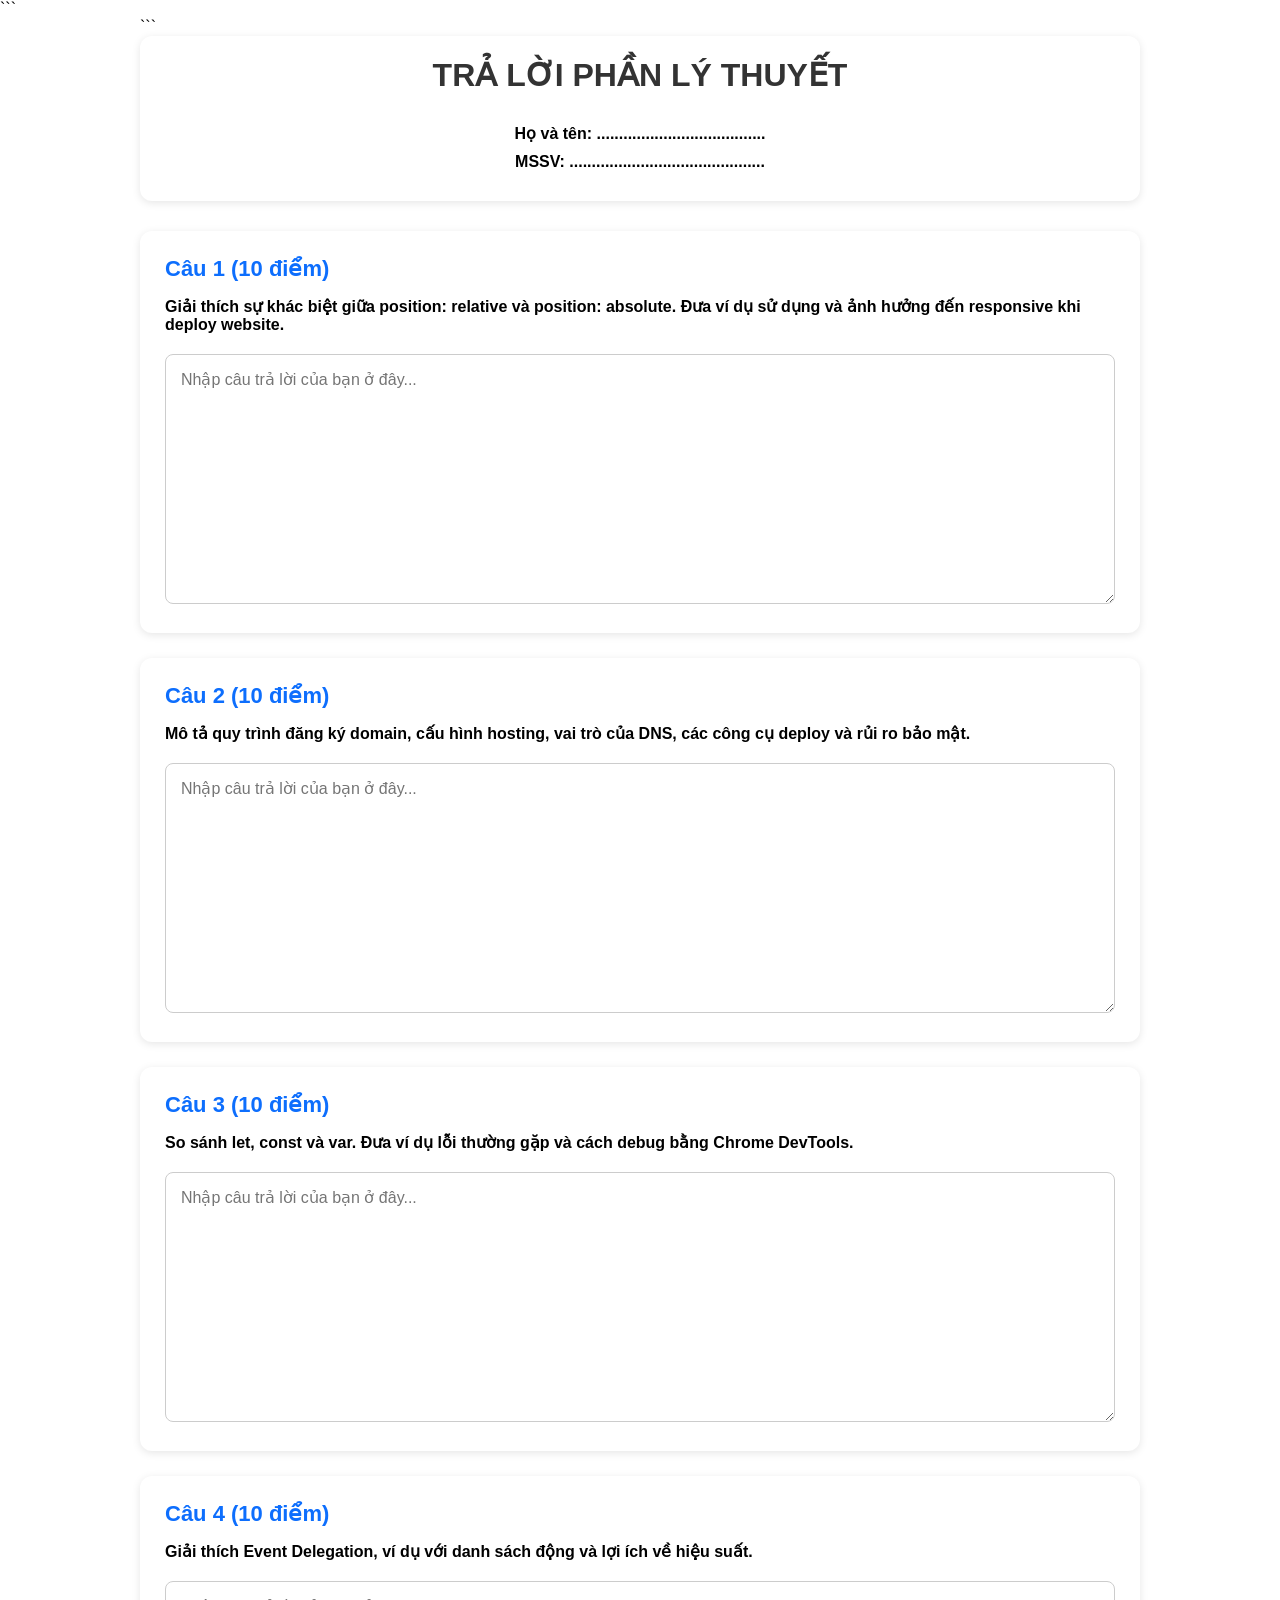
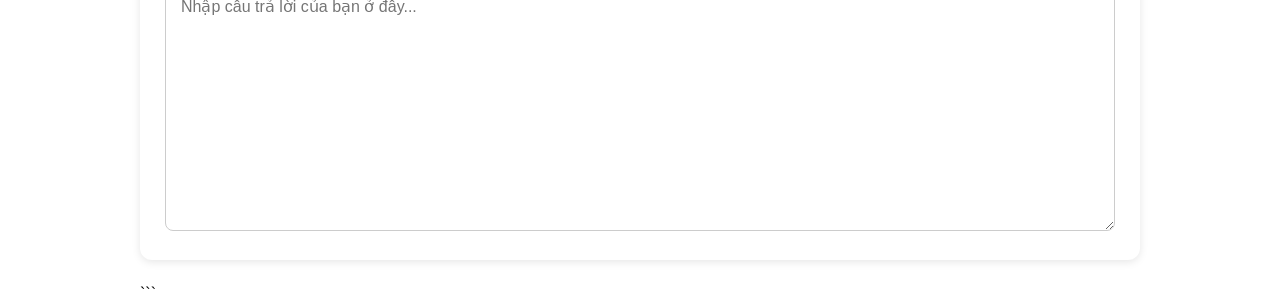
==== LyThuyet.html @ 3c858eec "Create LyThuyet.html" ====
<!DOCTYPE html>

<html lang="vi">
<head>
    <meta charset="UTF-8">
    <meta name="viewport" content="width=device-width, initial-scale=1.0">
    <title>Trả lời lý thuyết - Lập trình Web</title>
    <style>
        *{
            box-sizing: border-box;
            margin:0;
            padding:0;
            font-family: Arial, sans-serif;
        }

```
    body{
        background:#f4f6f9;
        padding:30px;
    }

    .container{
        max-width:1000px;
        margin:auto;
    }

    h1{
        text-align:center;
        margin-bottom:30px;
        color:#333;
    }

    .question{
        background:#fff;
        padding:25px;
        margin-bottom:25px;
        border-radius:12px;
        box-shadow:0 2px 8px rgba(0,0,0,0.1);
    }

    h2{
        color:#0d6efd;
        margin-bottom:15px;
        font-size:22px;
    }

    textarea{
        width:100%;
        min-height:250px;
        padding:15px;
        border:1px solid #ccc;
        border-radius:8px;
        resize:vertical;
        font-size:16px;
        margin-top:10px;
    }

    p{
        margin-bottom:10px;
        font-weight:bold;
    }

    .info{
        text-align:center;
        margin-bottom:30px;
        background:#fff;
        padding:20px;
        border-radius:12px;
        box-shadow:0 2px 8px rgba(0,0,0,0.1);
    }

    @media(max-width:768px){
        body{
            padding:15px;
        }

        h2{
            font-size:18px;
        }

        textarea{
            min-height:200px;
        }
    }
</style>
```

</head>
<body>

<div class="container">

```
<div class="info">
    <h1>TRẢ LỜI PHẦN LÝ THUYẾT</h1>
    <p>Họ và tên: ......................................</p>
    <p>MSSV: ............................................</p>
</div>

<div class="question">
    <h2>Câu 1 (10 điểm)</h2>
    <p>
        Giải thích sự khác biệt giữa
        <strong>position: relative</strong> và
        <strong>position: absolute</strong>.
        Đưa ví dụ sử dụng và ảnh hưởng đến responsive khi deploy website.
    </p>
    <textarea placeholder="Nhập câu trả lời của bạn ở đây..."></textarea>
</div>

<div class="question">
    <h2>Câu 2 (10 điểm)</h2>
    <p>
        Mô tả quy trình đăng ký domain, cấu hình hosting,
        vai trò của DNS, các công cụ deploy và rủi ro bảo mật.
    </p>
    <textarea placeholder="Nhập câu trả lời của bạn ở đây..."></textarea>
</div>

<div class="question">
    <h2>Câu 3 (10 điểm)</h2>
    <p>
        So sánh <strong>let</strong>,
        <strong>const</strong> và
        <strong>var</strong>.
        Đưa ví dụ lỗi thường gặp và cách debug bằng Chrome DevTools.
    </p>
    <textarea placeholder="Nhập câu trả lời của bạn ở đây..."></textarea>
</div>

<div class="question">
    <h2>Câu 4 (10 điểm)</h2>
    <p>
        Giải thích Event Delegation, ví dụ với danh sách động và lợi ích về hiệu suất.
    </p>
    <textarea placeholder="Nhập câu trả lời của bạn ở đây..."></textarea>
</div>
```

</div>

</body>
</html>
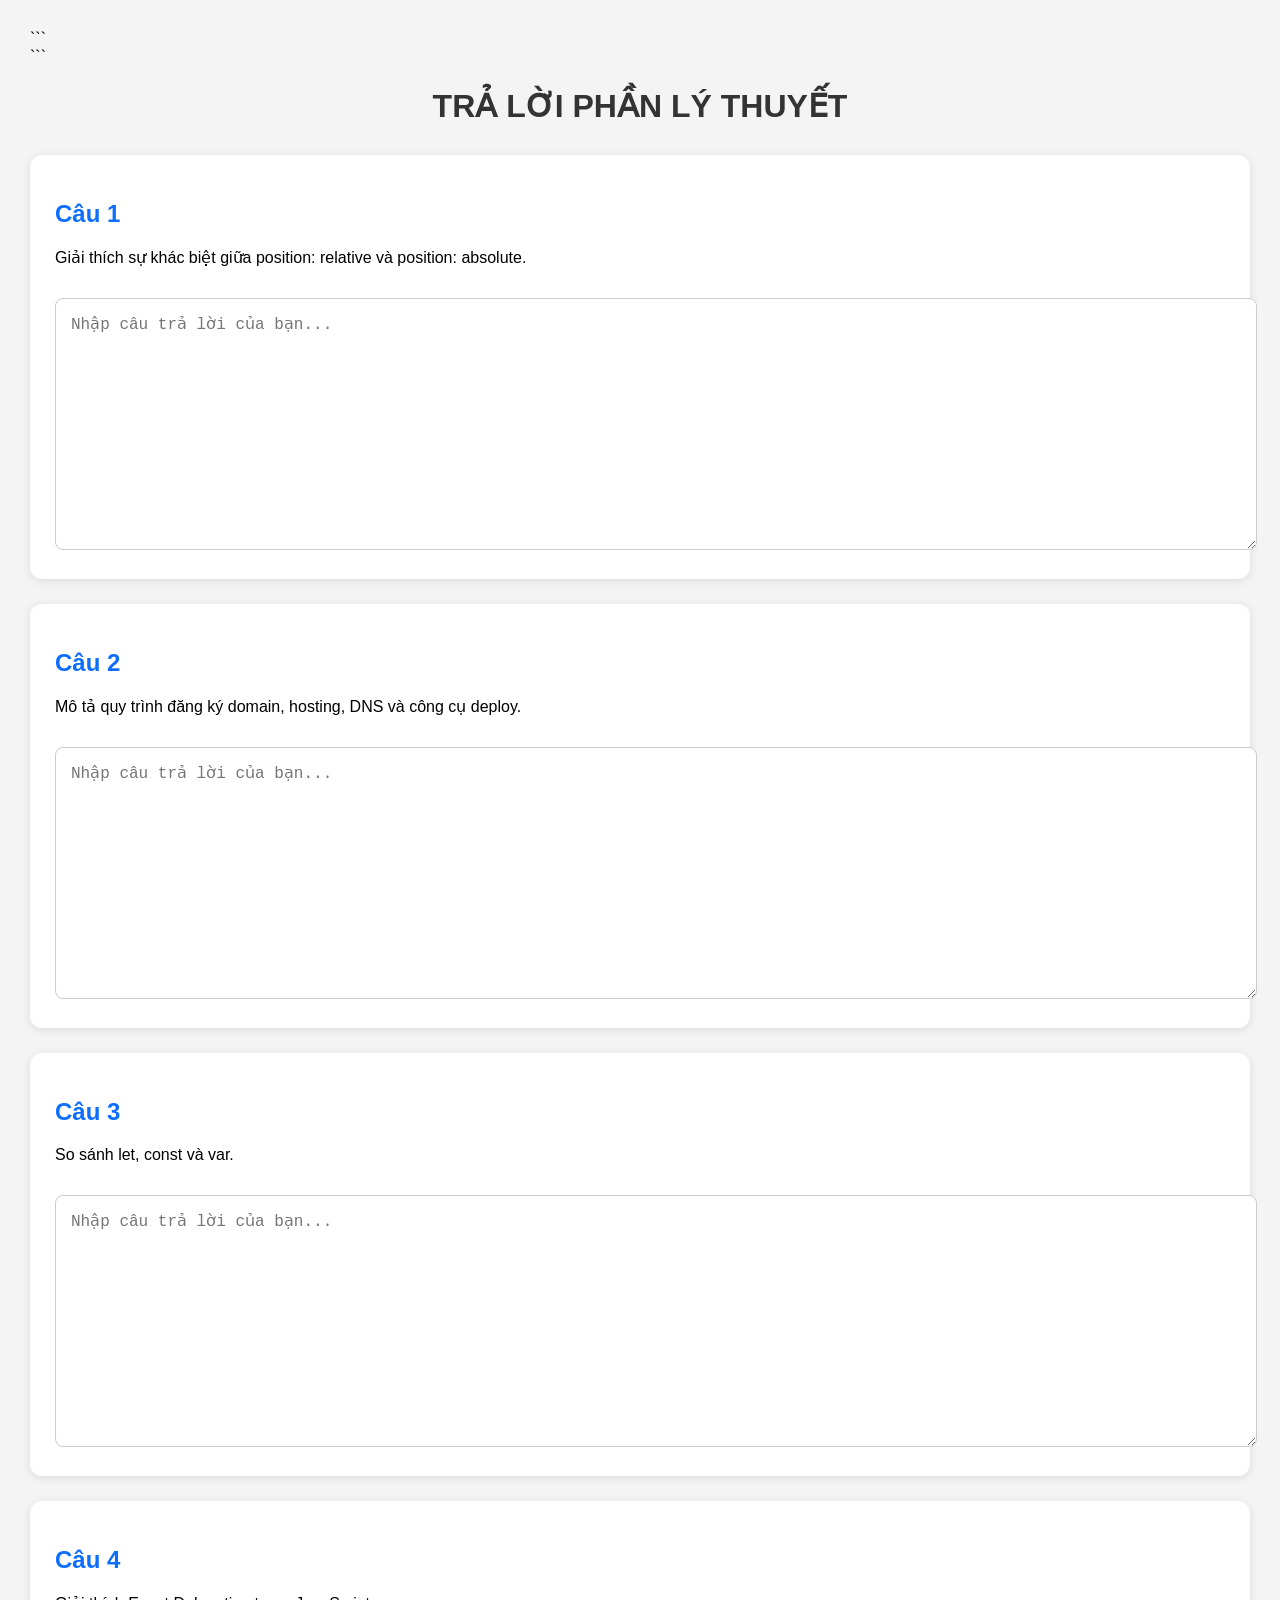
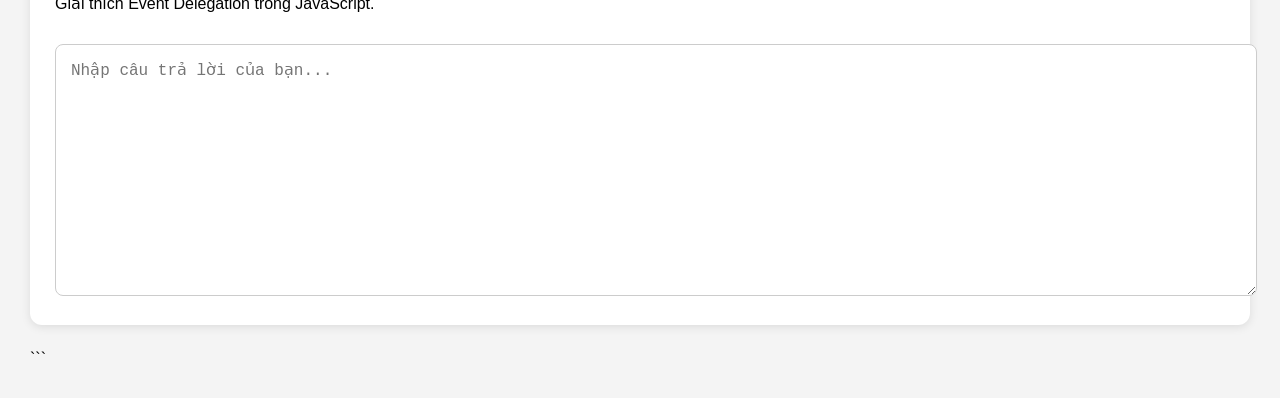
==== commit 6679f58f: "Update LyThuyet.html" ====
--- a/LyThuyet.html
+++ b/LyThuyet.html
@@ -4,83 +4,48 @@
 <head>
     <meta charset="UTF-8">
     <meta name="viewport" content="width=device-width, initial-scale=1.0">
-    <title>Trả lời lý thuyết - Lập trình Web</title>
+    <title>Trả lời Lý Thuyết</title>
     <style>
-        *{
-            box-sizing: border-box;
+        body{
+            font-family: Arial, sans-serif;
+            background:#f4f4f4;
             margin:0;
-            padding:0;
-            font-family: Arial, sans-serif;
+            padding:30px;
         }
 
 ```
-    body{
-        background:#f4f6f9;
-        padding:30px;
-    }
-
     .container{
         max-width:1000px;
         margin:auto;
     }
 
-    h1{
-        text-align:center;
-        margin-bottom:30px;
-        color:#333;
-    }
-
-    .question{
-        background:#fff;
+    .box{
+        background:white;
         padding:25px;
         margin-bottom:25px;
         border-radius:12px;
-        box-shadow:0 2px 8px rgba(0,0,0,0.1);
+        box-shadow:0 2px 10px rgba(0,0,0,0.1);
+    }
+
+    h1{
+        text-align:center;
+        color:#333;
+        margin-bottom:30px;
     }
 
     h2{
         color:#0d6efd;
-        margin-bottom:15px;
-        font-size:22px;
     }
 
     textarea{
         width:100%;
-        min-height:250px;
+        min-height:220px;
+        margin-top:15px;
         padding:15px;
+        font-size:16px;
         border:1px solid #ccc;
         border-radius:8px;
         resize:vertical;
-        font-size:16px;
-        margin-top:10px;
-    }
-
-    p{
-        margin-bottom:10px;
-        font-weight:bold;
-    }
-
-    .info{
-        text-align:center;
-        margin-bottom:30px;
-        background:#fff;
-        padding:20px;
-        border-radius:12px;
-        box-shadow:0 2px 8px rgba(0,0,0,0.1);
-    }
-
-    @media(max-width:768px){
-        body{
-            padding:15px;
-        }
-
-        h2{
-            font-size:18px;
-        }
-
-        textarea{
-            min-height:200px;
-        }
     }
 </style>
 ```
@@ -91,49 +56,30 @@
 <div class="container">
 
 ```
-<div class="info">
-    <h1>TRẢ LỜI PHẦN LÝ THUYẾT</h1>
-    <p>Họ và tên: ......................................</p>
-    <p>MSSV: ............................................</p>
+<h1>TRẢ LỜI PHẦN LÝ THUYẾT</h1>
+
+<div class="box">
+    <h2>Câu 1</h2>
+    <p>Giải thích sự khác biệt giữa position: relative và position: absolute.</p>
+    <textarea placeholder="Nhập câu trả lời của bạn..."></textarea>
 </div>
 
-<div class="question">
-    <h2>Câu 1 (10 điểm)</h2>
-    <p>
-        Giải thích sự khác biệt giữa
-        <strong>position: relative</strong> và
-        <strong>position: absolute</strong>.
-        Đưa ví dụ sử dụng và ảnh hưởng đến responsive khi deploy website.
-    </p>
-    <textarea placeholder="Nhập câu trả lời của bạn ở đây..."></textarea>
+<div class="box">
+    <h2>Câu 2</h2>
+    <p>Mô tả quy trình đăng ký domain, hosting, DNS và công cụ deploy.</p>
+    <textarea placeholder="Nhập câu trả lời của bạn..."></textarea>
 </div>
 
-<div class="question">
-    <h2>Câu 2 (10 điểm)</h2>
-    <p>
-        Mô tả quy trình đăng ký domain, cấu hình hosting,
-        vai trò của DNS, các công cụ deploy và rủi ro bảo mật.
-    </p>
-    <textarea placeholder="Nhập câu trả lời của bạn ở đây..."></textarea>
+<div class="box">
+    <h2>Câu 3</h2>
+    <p>So sánh let, const và var.</p>
+    <textarea placeholder="Nhập câu trả lời của bạn..."></textarea>
 </div>
 
-<div class="question">
-    <h2>Câu 3 (10 điểm)</h2>
-    <p>
-        So sánh <strong>let</strong>,
-        <strong>const</strong> và
-        <strong>var</strong>.
-        Đưa ví dụ lỗi thường gặp và cách debug bằng Chrome DevTools.
-    </p>
-    <textarea placeholder="Nhập câu trả lời của bạn ở đây..."></textarea>
-</div>
-
-<div class="question">
-    <h2>Câu 4 (10 điểm)</h2>
-    <p>
-        Giải thích Event Delegation, ví dụ với danh sách động và lợi ích về hiệu suất.
-    </p>
-    <textarea placeholder="Nhập câu trả lời của bạn ở đây..."></textarea>
+<div class="box">
+    <h2>Câu 4</h2>
+    <p>Giải thích Event Delegation trong JavaScript.</p>
+    <textarea placeholder="Nhập câu trả lời của bạn..."></textarea>
 </div>
 ```
 
